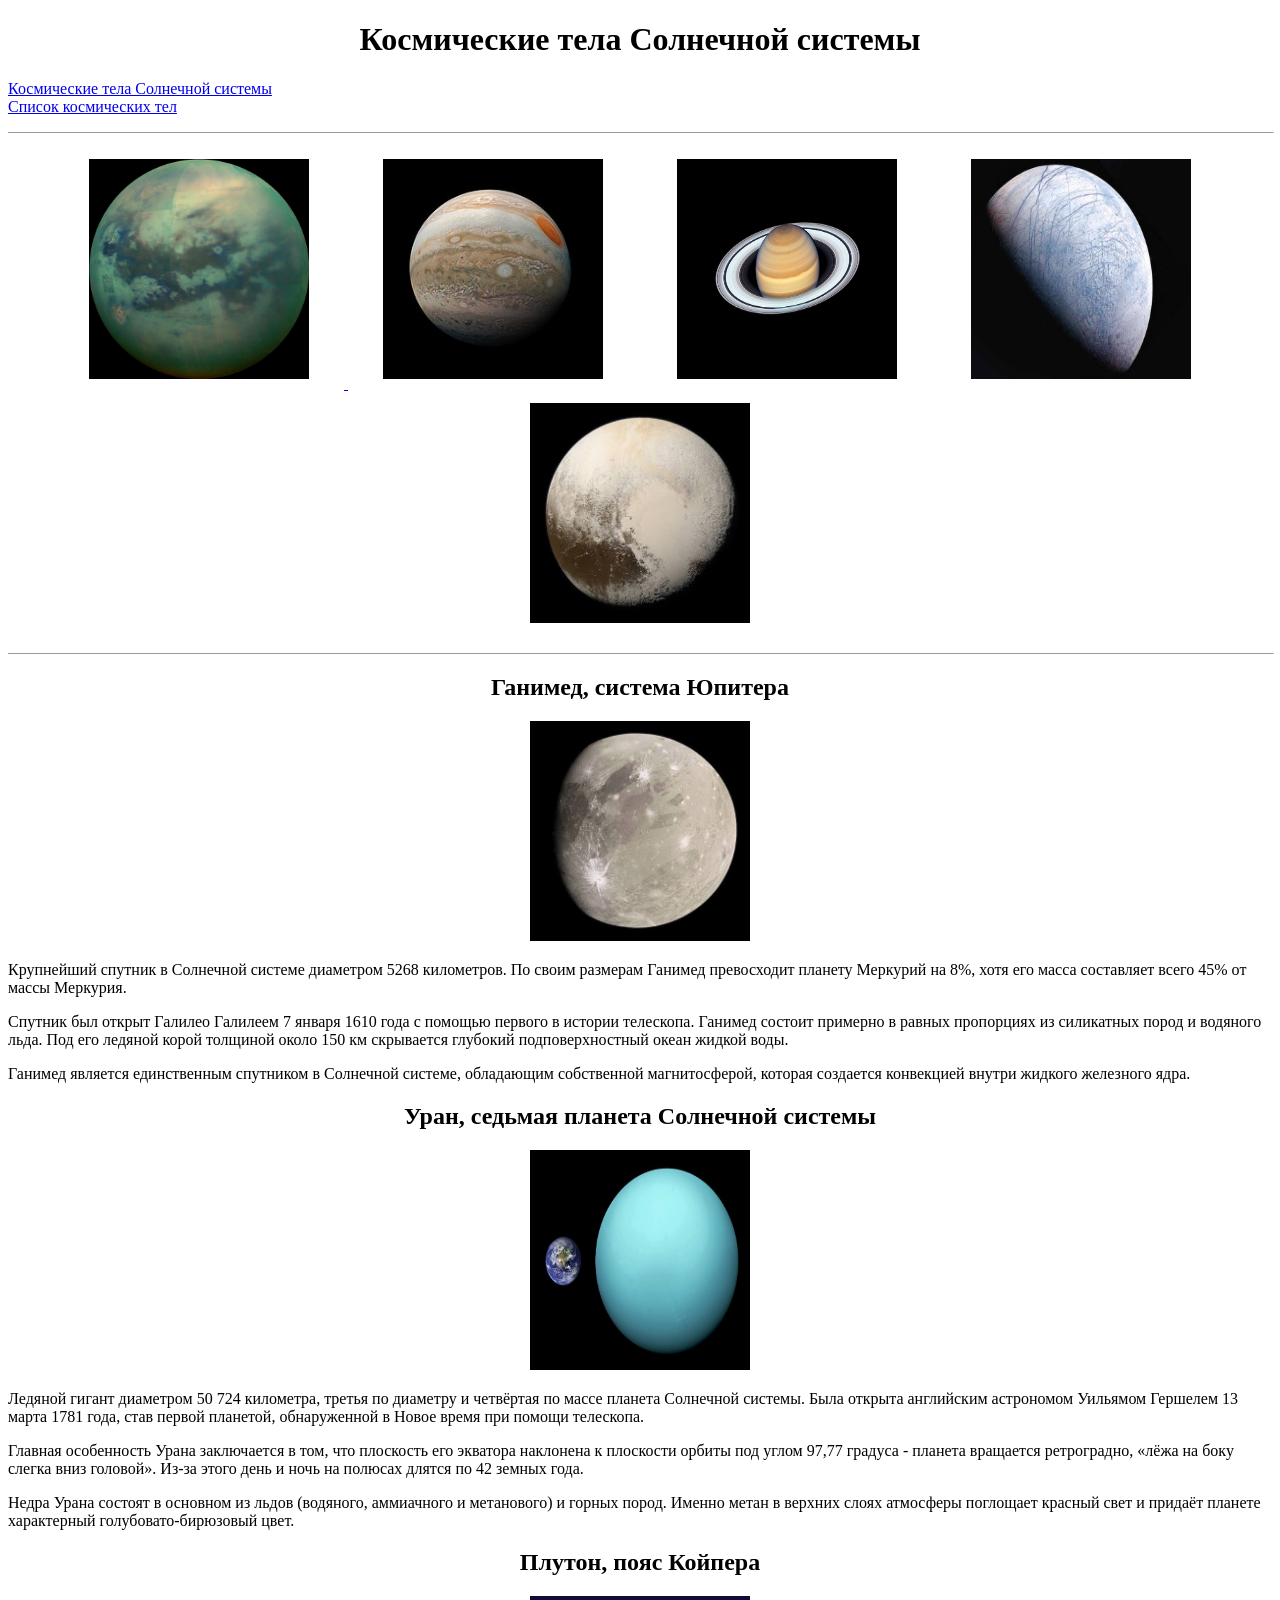
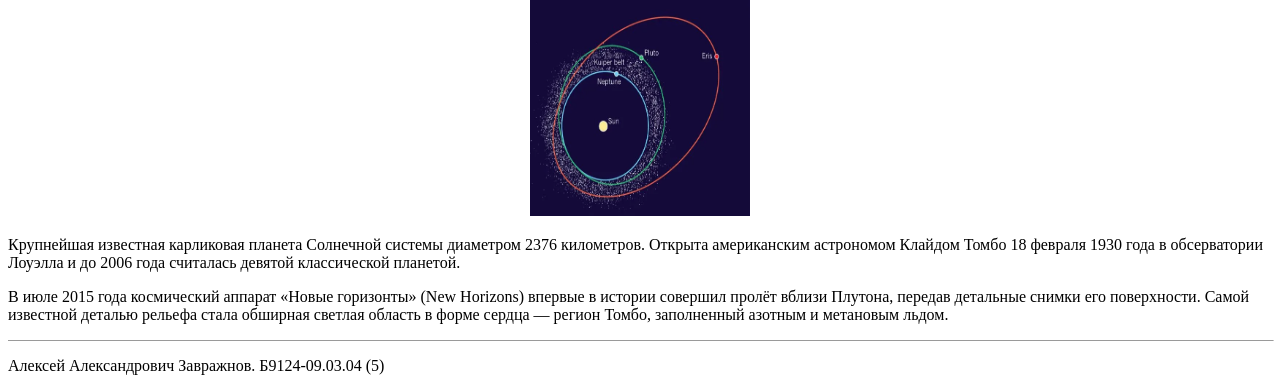
==== index.html @ 20ea4679 "correct mistake" ====
<!DOCTYPE html>
<html lang="ru">
<head>
  <meta charset="UTF-8">
  <title>Главная страница</title>
</head>
<body>

  <header>
    <h1 align="center">Космические тела Солнечной системы</h1>
    <nav>
      <p align="left">
        <a href="index.html">Космические тела Солнечной системы</a><br>
        <a href="table.html">Список космических тел</a>
      </p>
    </nav>
  </header>

  <hr align="center" size="1" width="100%">

  <p align="center">
    <a href="object.html">
      <img src="images/titan.jpg" alt="Титан" width="220" height="220" hspace="35" vspace="10">
    </a>
    <img src="images/jupiter.jpg" alt="Юпитер" width="220" height="220" hspace="35" vspace="10">
    <img src="images/saturn.jpg" alt="Сатурн" width="220" height="220" hspace="35" vspace="10">
    <img src="images/europa.jpg" alt="Европа" width="220" height="220" hspace="35" vspace="10">
    <img src="images/pluto.jpg" alt="Плутон" width="220" height="220" hspace="35" vspace="10">
  </p>

  <hr align="center" size="1" width="100%">

  <h2 align="center">Ганимед, система Юпитера</h2>

  <p align="center">
    <img src="images/ganymede.jpg" alt="Ганимед" width="220" height="220">
  </p>

  <p>
    Крупнейший спутник в Солнечной системе диаметром 5268 километров.
    По своим размерам Ганимед превосходит планету Меркурий на 8%, хотя его масса составляет всего 45% от массы Меркурия.
  </p>

  <p>
    Спутник был открыт Галилео Галилеем 7 января 1610 года с помощью первого в истории телескопа.
    Ганимед состоит примерно в равных пропорциях из силикатных пород и водяного льда.
    Под его ледяной корой толщиной около 150 км скрывается глубокий подповерхностный океан жидкой воды.
  </p>

  <p>
    Ганимед является единственным спутником в Солнечной системе, обладающим собственной магнитосферой,
    которая создается конвекцией внутри жидкого железного ядра.
  </p>

  <h2 align="center">Уран, седьмая планета Солнечной системы</h2>

  <p align="center">
    <img src="images/uranus.jpg" alt="Уран" width="220" height="220">
  </p>

  <p>
    Ледяной гигант диаметром 50 724 километра, третья по диаметру и четвёртая по массе планета Солнечной системы.
    Была открыта английским астрономом Уильямом Гершелем 13 марта 1781 года, став первой планетой,
    обнаруженной в Новое время при помощи телескопа.
  </p>

  <p>
    Главная особенность Урана заключается в том, что плоскость его экватора наклонена к плоскости орбиты под углом 97,77 градуса -
    планета вращается ретроградно, «лёжа на боку слегка вниз головой».
    Из-за этого день и ночь на полюсах длятся по 42 земных года.
  </p>

  <p>
    Недра Урана состоят в основном из льдов (водяного, аммиачного и метанового) и горных пород.
    Именно метан в верхних слоях атмосферы поглощает красный свет и придаёт планете характерный голубовато-бирюзовый цвет.
  </p>

  <h2 align="center">Плутон, пояс Койпера</h2>

  <p align="center">
    <img src="images/pluto_large.jpg" alt="Плутон" width="220" height="220">
  </p>

  <p>
    Крупнейшая известная карликовая планета Солнечной системы диаметром 2376 километров.
    Открыта американским астрономом Клайдом Томбо 18 февраля 1930 года в обсерватории Лоуэлла и до 2006 года считалась
    девятой классической планетой.
  </p>

  <p>
    В июле 2015 года космический аппарат «Новые горизонты» (New Horizons) впервые в истории совершил пролёт вблизи Плутона,
    передав детальные снимки его поверхности.
    Самой известной деталью рельефа стала обширная светлая область в форме сердца — регион Томбо,
    заполненный азотным и метановым льдом.
  </p>

  <hr align="center" size="1" width="100%">

  <footer>
    <p>Алексей Александрович Завражнов. Б9124-09.03.04 (5)</p>
  </footer>

</body>
</html>
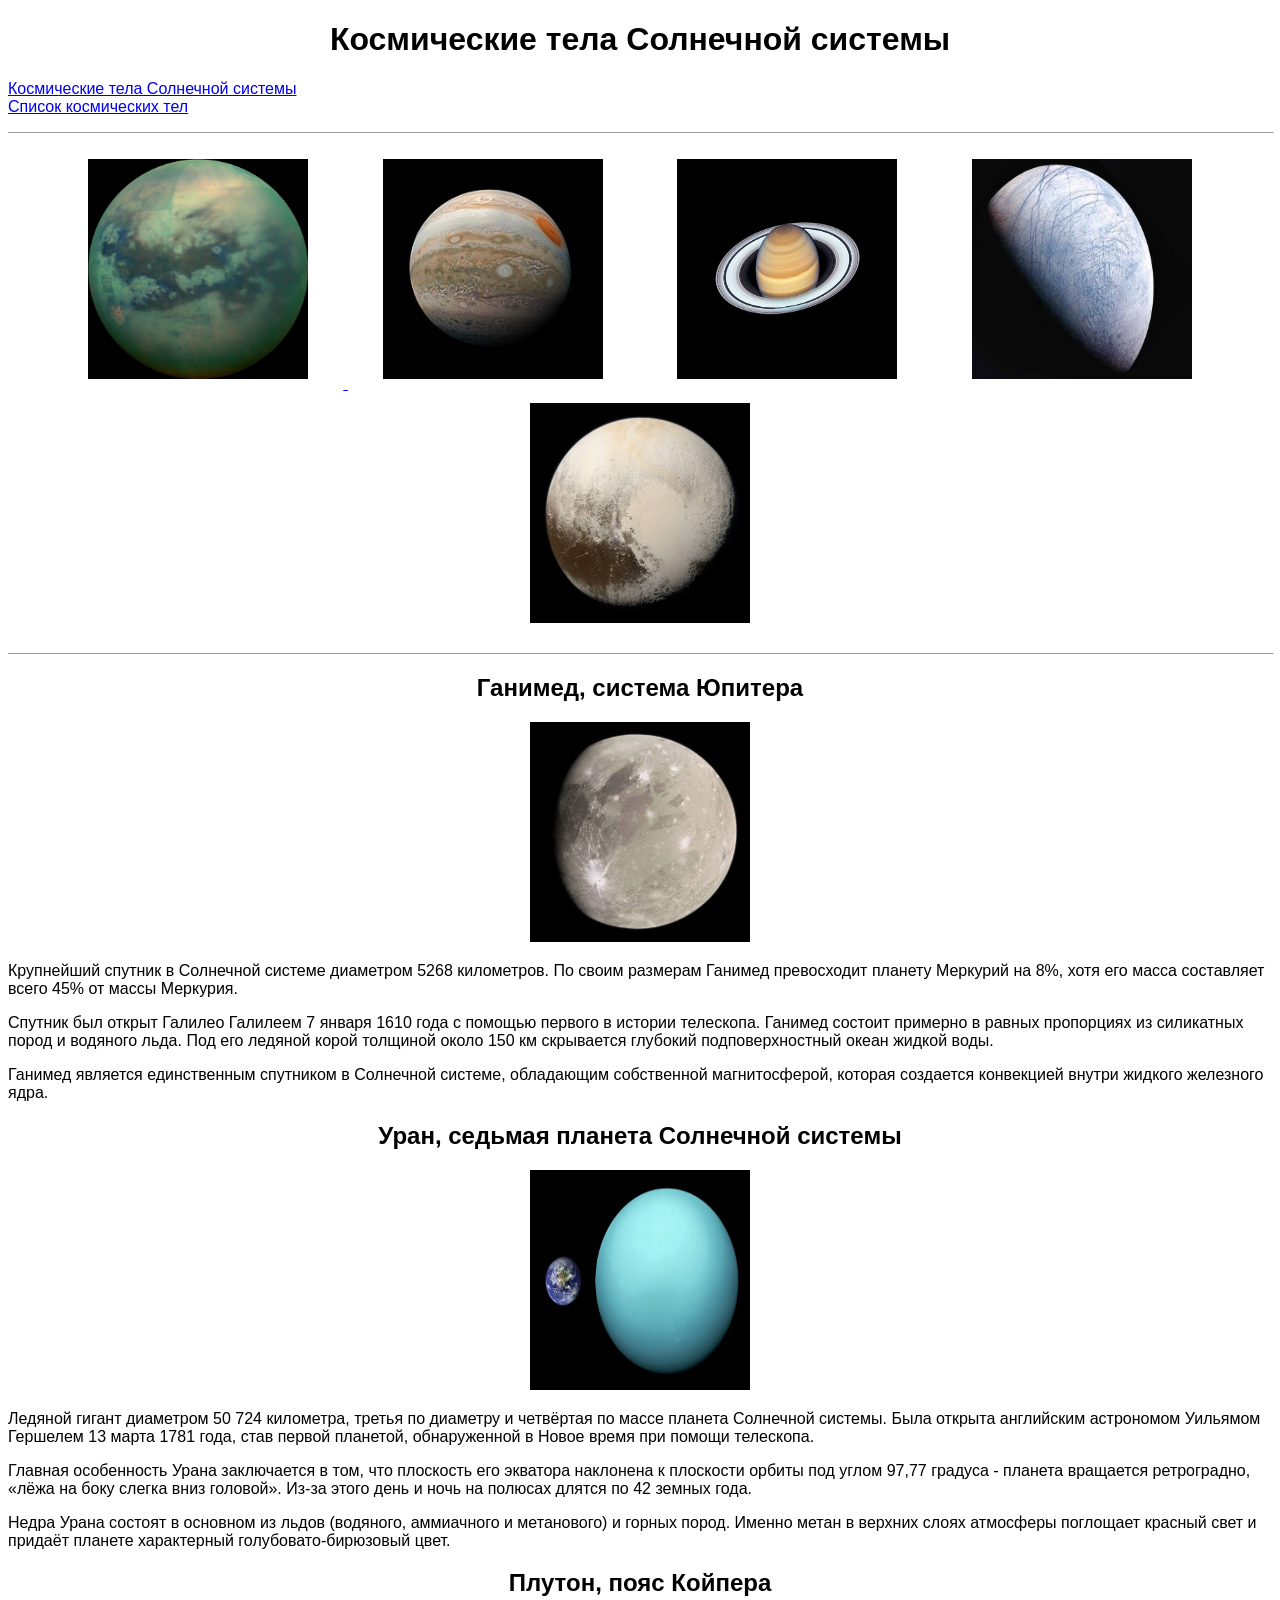
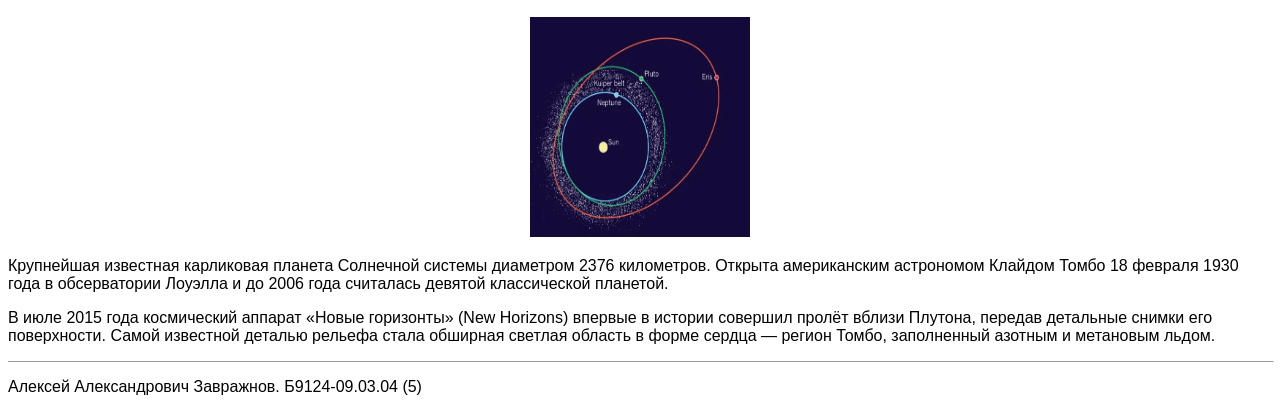
==== commit 39e98984: "connect style.css" ====
--- a/index.html
+++ b/index.html
@@ -2,9 +2,12 @@
 <html lang="ru">
 <head>
   <meta charset="UTF-8">
-  <title>Главная страница</title>
+  <title>Космические тела Солнечной системы</title>
+  <link rel="stylesheet" type="text/css" href="style.css">
 </head>
 <body>
+
+  <div class="page">
 
   <header>
     <h1 align="center">Космические тела Солнечной системы</h1>
@@ -100,5 +103,7 @@
     <p>Алексей Александрович Завражнов. Б9124-09.03.04 (5)</p>
   </footer>
 
+  </div>
+
 </body>
 </html>
--- a/style.css
+++ b/style.css
@@ -0,0 +1,7 @@
+body {
+  font-family: Arial, sans-serif;
+}
+
+.page {
+  margin: auto;
+}
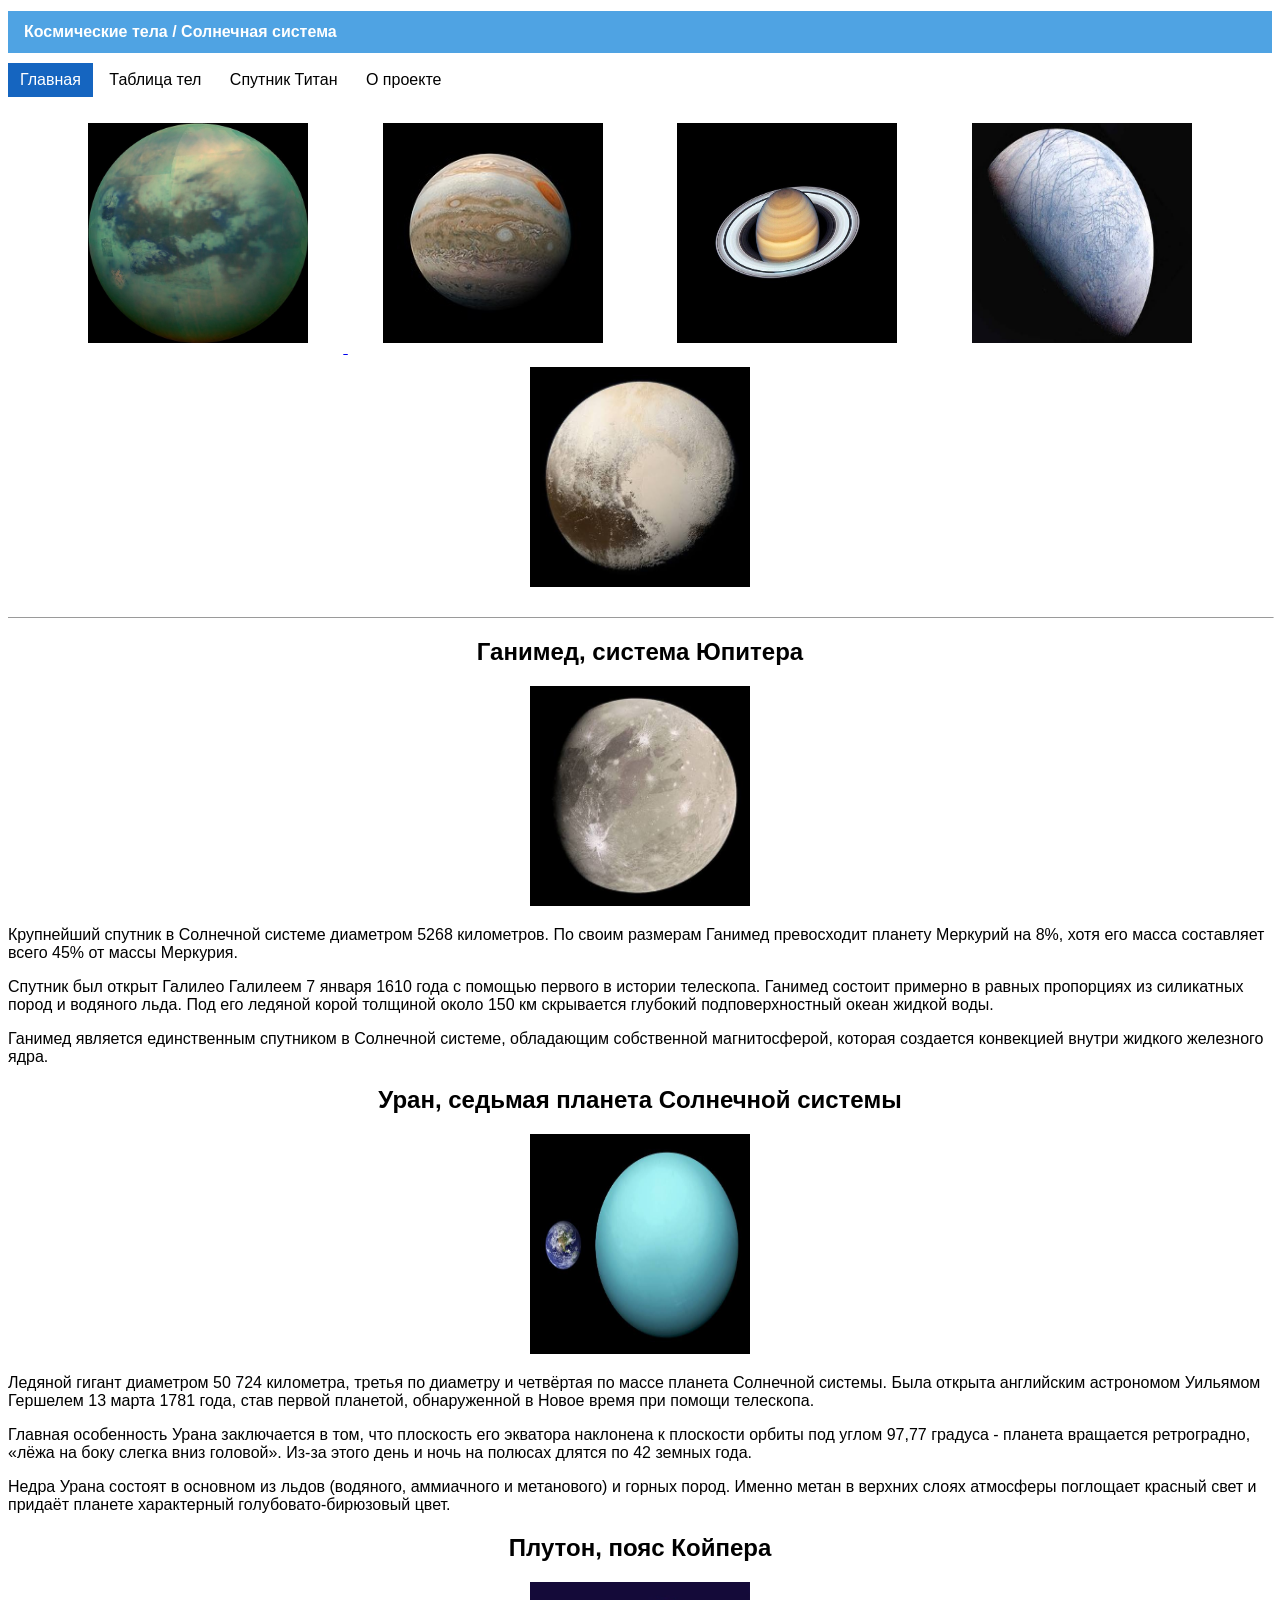
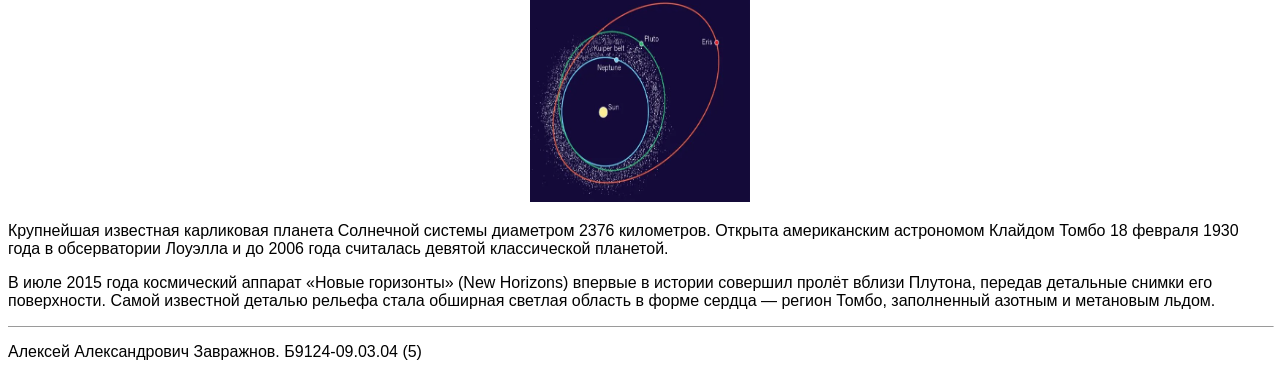
==== commit 6acf5462: "add header, menu" ====
--- a/index.html
+++ b/index.html
@@ -9,17 +9,15 @@
 
   <div class="page">
 
-  <header>
-    <h1 align="center">Космические тела Солнечной системы</h1>
-    <nav>
-      <p align="left">
-        <a href="index.html">Космические тела Солнечной системы</a><br>
-        <a href="table.html">Список космических тел</a>
-      </p>
-    </nav>
-  </header>
-
-  <hr align="center" size="1" width="100%">
+    <header>
+      <h1 class="header-bar">Космические тела / Солнечная система</h1>
+      <nav>
+        <a class="nav-item nav-item-active" href="index.html">Главная</a>
+        <a class="nav-item" href="table.html">Таблица тел</a>
+        <a class="nav-item" href="object.html">Спутник Титан</a>
+        <a class="nav-item" href="#footer">О проекте</a>
+      </nav>
+    </header>
 
   <p align="center">
     <a href="object.html">
--- a/style.css
+++ b/style.css
@@ -5,3 +5,22 @@
 .page {
   margin: auto;
 }
+
+.header-bar {
+  font-size: 16px;
+  background-color: #4fa3e3;
+  color: #ffffff;
+  padding: 12px 16px;
+}
+
+.nav-item {
+  display: inline-block;
+  padding: 8px 12px;
+  color: #000000;
+  text-decoration: none;
+}
+
+.nav-item-active {
+  background-color: #1565c0;
+  color: #ffffff;
+}
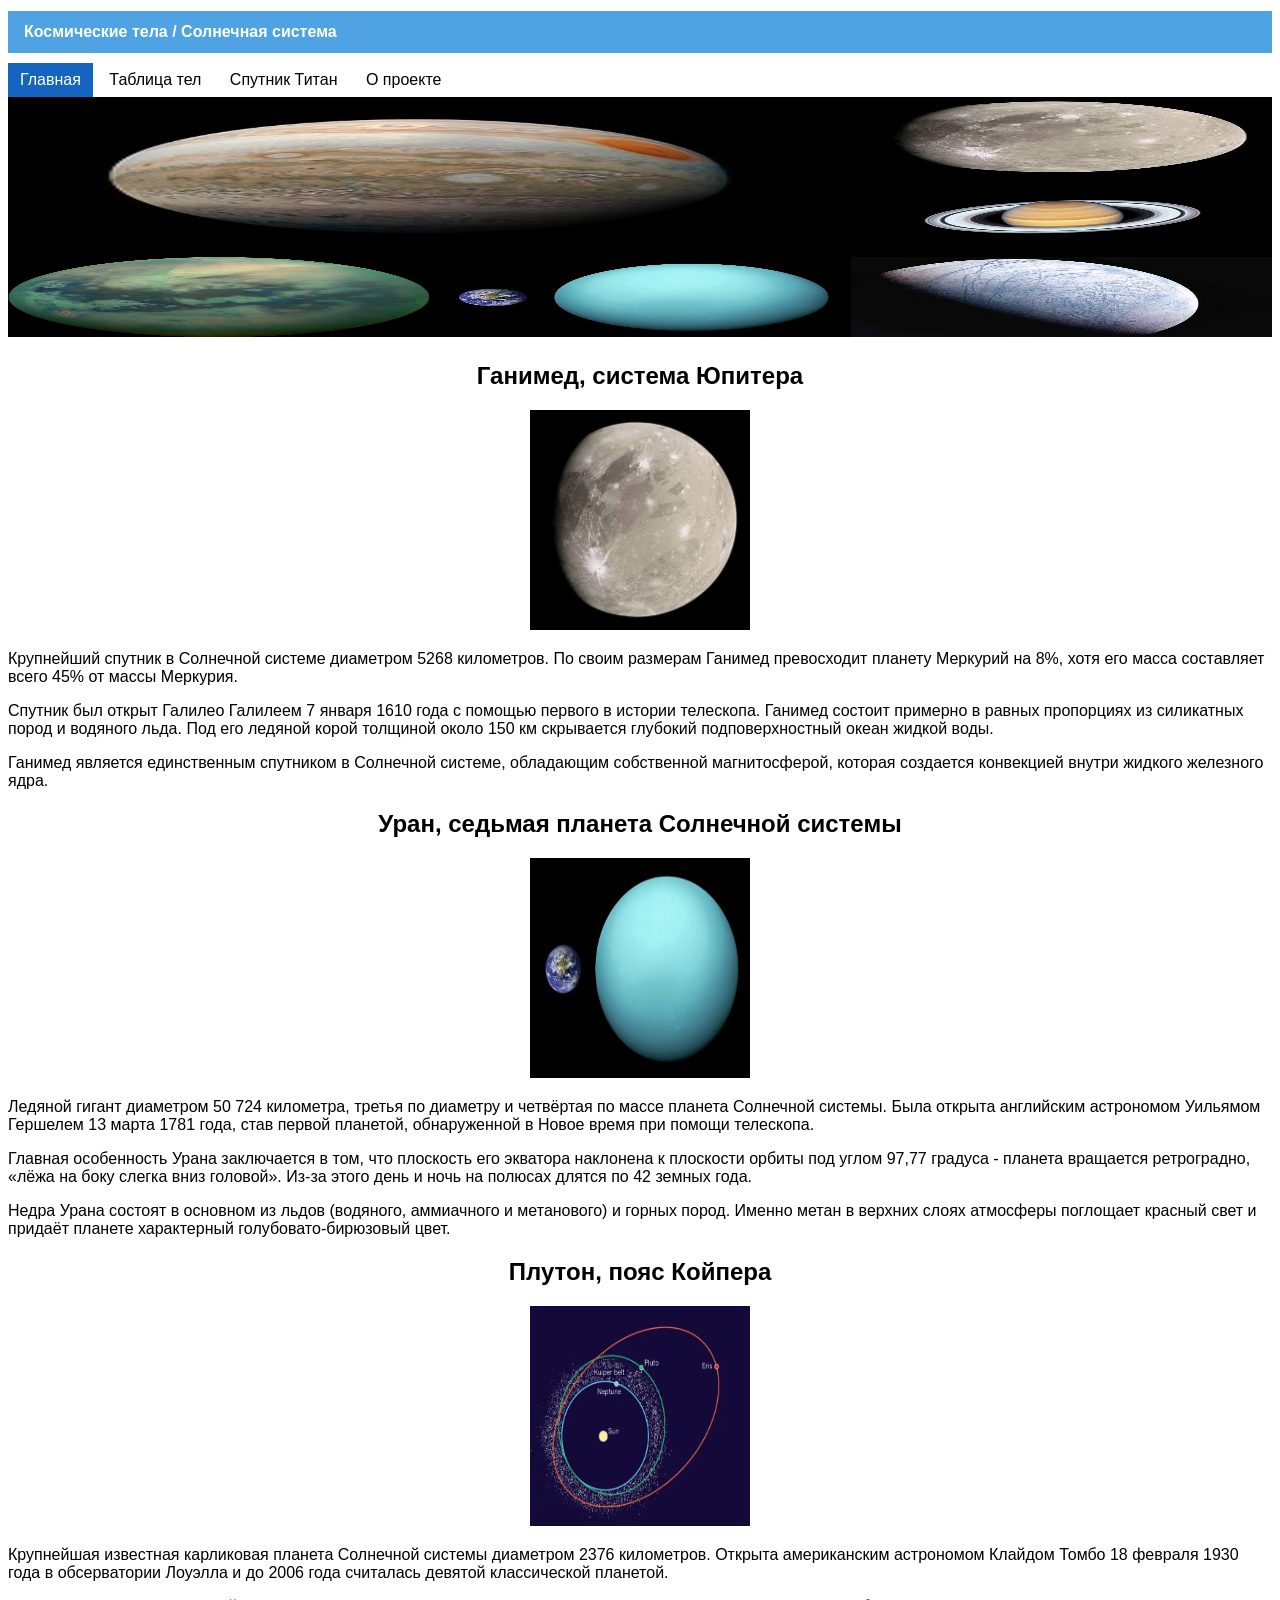
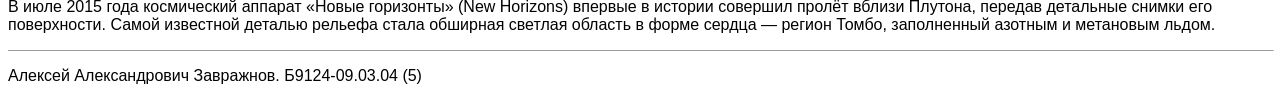
==== commit 30ce0df1: "gallery add" ====
--- a/index.html
+++ b/index.html
@@ -19,17 +19,24 @@
       </nav>
     </header>
 
-  <p align="center">
-    <a href="object.html">
-      <img src="images/titan.jpg" alt="Титан" width="220" height="220" hspace="35" vspace="10">
-    </a>
-    <img src="images/jupiter.jpg" alt="Юпитер" width="220" height="220" hspace="35" vspace="10">
-    <img src="images/saturn.jpg" alt="Сатурн" width="220" height="220" hspace="35" vspace="10">
-    <img src="images/europa.jpg" alt="Европа" width="220" height="220" hspace="35" vspace="10">
-    <img src="images/pluto.jpg" alt="Плутон" width="220" height="220" hspace="35" vspace="10">
-  </p>
-
-  <hr align="center" size="1" width="100%">
+    <div class="gallery">
+      <div class="gallery-left">
+        <img class="gallery-top-img" src="images/jupiter.jpg" alt="Юпитер">
+        <div class="gallery-row">
+          <div class="gallery-half">
+            <img class="gallery-side-img" src="images/titan.jpg" alt="Титан">
+          </div>
+          <div class="gallery-half">
+            <img class="gallery-side-img" src="images/uranus.jpg" alt="Уран">
+          </div>
+        </div>
+      </div>
+      <div class="gallery-right">
+        <img class="gallery-side-img" src="images/ganymede.jpg" alt="Ганимед">
+        <img class="gallery-side-img" src="images/saturn.jpg" alt="Сатурн">
+        <img class="gallery-side-img" src="images/europa.jpg" alt="Европа">
+      </div>
+    </div>
 
   <h2 align="center">Ганимед, система Юпитера</h2>
 
--- a/style.css
+++ b/style.css
@@ -24,3 +24,42 @@
   background-color: #1565c0;
   color: #ffffff;
 }
+
+.gallery {
+  height: 240px;
+  margin-bottom: 25px; 
+}
+
+.gallery-left {
+  float: left;
+  width: 66.666%;
+  height: 100%;
+}
+
+.gallery-right {
+  float: left;
+  width: 33.334%;
+  height: 100%;
+}
+
+.gallery-top-img {
+  display: block;
+  width: 100%;
+  height: 160px;
+}
+
+.gallery-row {
+  height: 80px;
+}
+
+.gallery-half {
+  float: left;
+  width: 50%;
+  height: 100%;
+}
+
+.gallery-side-img {
+  display: block;
+  width: 100%;
+  height: 80px;
+}
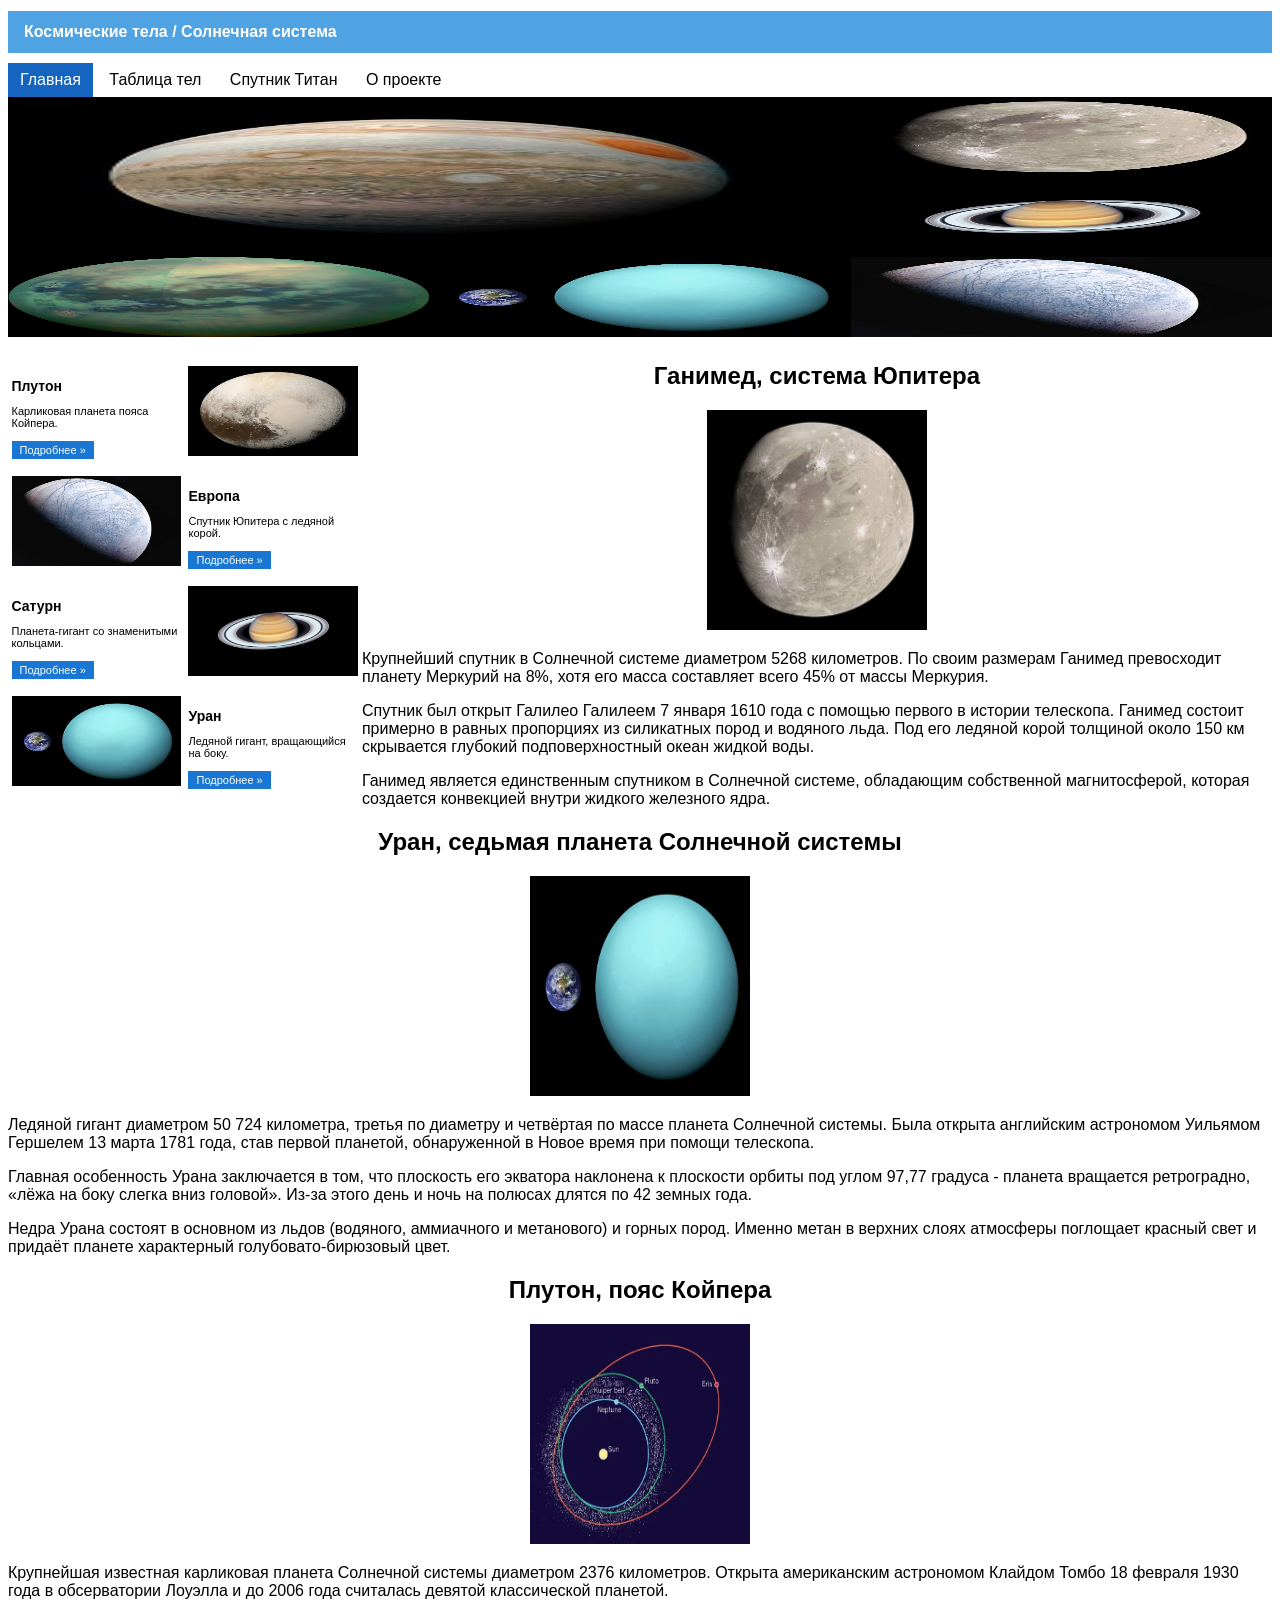
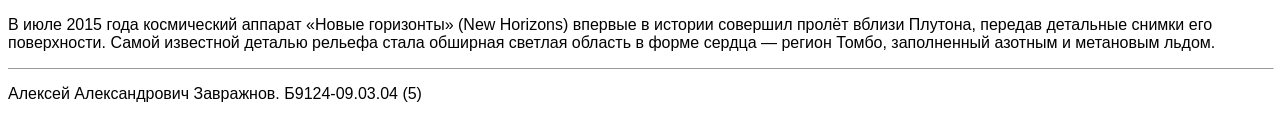
==== commit a6c78721: "add sidebar" ====
--- a/index.html
+++ b/index.html
@@ -36,6 +36,54 @@
         <img class="gallery-side-img" src="images/saturn.jpg" alt="Сатурн">
         <img class="gallery-side-img" src="images/europa.jpg" alt="Европа">
       </div>
+    </div>
+
+    <div class="sidebar">
+
+      <div class="card">
+        <div class="card-half">
+          <h2 class="card-title">Плутон</h2>
+          <p class="card-text">Карликовая планета пояса Койпера.</p>
+          <a class="card-btn" href="object.html">Подробнее &raquo;</a>
+        </div>
+        <div class="card-half">
+          <img class="card-img" src="images/pluto.jpg" alt="Плутон">
+        </div>
+      </div>
+
+      <div class="card">
+        <div class="card-half">
+          <img class="card-img" src="images/europa.jpg" alt="Европа">
+        </div>
+        <div class="card-half">
+          <h2 class="card-title">Европа</h2>
+          <p class="card-text">Спутник Юпитера с ледяной корой.</p>
+          <a class="card-btn" href="object.html">Подробнее &raquo;</a>
+        </div>
+      </div>
+
+      <div class="card">
+        <div class="card-half">
+          <h2 class="card-title">Сатурн</h2>
+          <p class="card-text">Планета-гигант со знаменитыми кольцами.</p>
+          <a class="card-btn" href="object.html">Подробнее &raquo;</a>
+        </div>
+        <div class="card-half">
+          <img class="card-img" src="images/saturn.jpg" alt="Сатурн">
+        </div>
+      </div>
+
+      <div class="card">
+        <div class="card-half">
+          <img class="card-img" src="images/uranus.jpg" alt="Уран">
+        </div>
+        <div class="card-half">
+          <h2 class="card-title">Уран</h2>
+          <p class="card-text">Ледяной гигант, вращающийся на боку.</p>
+          <a class="card-btn" href="object.html">Подробнее &raquo;</a>
+        </div>
+      </div>
+
     </div>
 
   <h2 align="center">Ганимед, система Юпитера</h2>
--- a/style.css
+++ b/style.css
@@ -63,3 +63,46 @@
   width: 100%;
   height: 80px;
 }
+
+.sidebar {
+  float: left;
+  width: 28%;
+}
+
+.main-column {
+  float: right;
+  width: 70%;
+}
+
+.card {
+  height: 95px;
+  margin-bottom: 15px;
+}
+
+.card-half {
+  float: left;
+  width: 48%;
+  margin: 1%;
+}
+
+.card-title {
+  font-size: 14px;
+}
+
+.card-text {
+  font-size: 11px;
+}
+
+.card-btn {
+  display: inline-block;
+  padding: 3px 8px;
+  background-color: #1976d2;
+  color: #ffffff;
+  font-size: 11px;
+  text-decoration: none;
+}
+
+.card-img {
+  width: 100%;
+  height: 90px;
+}
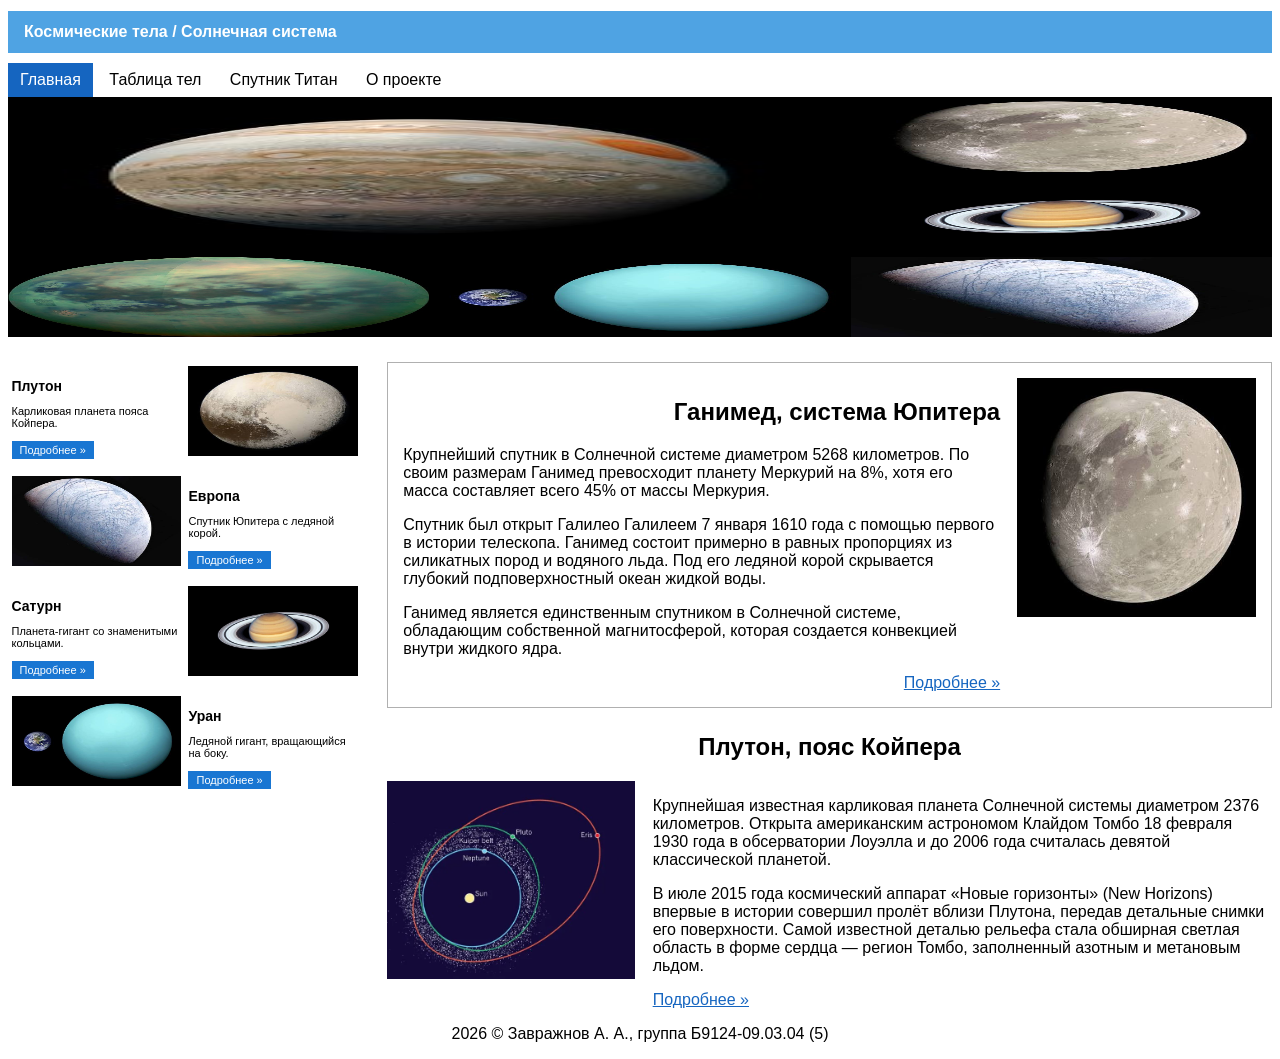
==== commit 0c5dddeb: "add content" ====
--- a/index.html
+++ b/index.html
@@ -86,77 +86,44 @@
 
     </div>
 
-  <h2 align="center">Ганимед, система Юпитера</h2>
+      <div class="main-column">
 
-  <p align="center">
-    <img src="images/ganymede.jpg" alt="Ганимед" width="220" height="220">
-  </p>
+        <div class="article-boxed">
+          <div class="article-col-text">
+            <h2 class="article-title-right">Ганимед, система Юпитера</h2>
+            <p>Крупнейший спутник в Солнечной системе диаметром 5268 километров. По своим размерам Ганимед превосходит планету Меркурий на 8%, хотя его масса составляет всего 45% от массы Меркурия.</p>
+            <p>Спутник был открыт Галилео Галилеем 7 января 1610 года с помощью первого в истории телескопа. Ганимед состоит примерно в равных пропорциях из силикатных пород и водяного льда. Под его ледяной корой скрывается глубокий подповерхностный океан жидкой воды.</p>
+            <p>Ганимед является единственным спутником в Солнечной системе, обладающим собственной магнитосферой, которая создается конвекцией внутри жидкого ядра.</p>
+            <div class="text-right">
+              <a class="link-more" href="object.html">Подробнее &raquo;</a>
+            </div>
+          </div>
+          <div class="article-col-img">
+            <img class="article-img" src="images/ganymede.jpg" alt="Ганимед">
+          </div>
+        </div>
 
-  <p>
-    Крупнейший спутник в Солнечной системе диаметром 5268 километров.
-    По своим размерам Ганимед превосходит планету Меркурий на 8%, хотя его масса составляет всего 45% от массы Меркурия.
-  </p>
+        <div class="article-section">
+          <h2 class="article-title-center">Плутон, пояс Койпера</h2>
+          <div class="section-col-img">
+            <img class="article-img" src="images/pluto_large.jpg" alt="Плутон">
+          </div>
+          <div class="section-col-text">
+            <p>Крупнейшая известная карликовая планета Солнечной системы диаметром 2376 километров. Открыта американским астрономом Клайдом Томбо 18 февраля 1930 года в обсерватории Лоуэлла и до 2006 года считалась девятой классической планетой.</p>
+            <p>В июле 2015 года космический аппарат «Новые горизонты» (New Horizons) впервые в истории совершил пролёт вблизи Плутона, передав детальные снимки его поверхности. Самой известной деталью рельефа стала обширная светлая область в форме сердца — регион Томбо, заполненный азотным и метановым льдом.</p>
+            <div>
+              <a class="link-more" href="table.html">Подробнее &raquo;</a>
+            </div>
+          </div>
+        </div>
 
-  <p>
-    Спутник был открыт Галилео Галилеем 7 января 1610 года с помощью первого в истории телескопа.
-    Ганимед состоит примерно в равных пропорциях из силикатных пород и водяного льда.
-    Под его ледяной корой толщиной около 150 км скрывается глубокий подповерхностный океан жидкой воды.
-  </p>
+      </div>
 
-  <p>
-    Ганимед является единственным спутником в Солнечной системе, обладающим собственной магнитосферой,
-    которая создается конвекцией внутри жидкого железного ядра.
-  </p>
-
-  <h2 align="center">Уран, седьмая планета Солнечной системы</h2>
-
-  <p align="center">
-    <img src="images/uranus.jpg" alt="Уран" width="220" height="220">
-  </p>
-
-  <p>
-    Ледяной гигант диаметром 50 724 километра, третья по диаметру и четвёртая по массе планета Солнечной системы.
-    Была открыта английским астрономом Уильямом Гершелем 13 марта 1781 года, став первой планетой,
-    обнаруженной в Новое время при помощи телескопа.
-  </p>
-
-  <p>
-    Главная особенность Урана заключается в том, что плоскость его экватора наклонена к плоскости орбиты под углом 97,77 градуса -
-    планета вращается ретроградно, «лёжа на боку слегка вниз головой».
-    Из-за этого день и ночь на полюсах длятся по 42 земных года.
-  </p>
-
-  <p>
-    Недра Урана состоят в основном из льдов (водяного, аммиачного и метанового) и горных пород.
-    Именно метан в верхних слоях атмосферы поглощает красный свет и придаёт планете характерный голубовато-бирюзовый цвет.
-  </p>
-
-  <h2 align="center">Плутон, пояс Койпера</h2>
-
-  <p align="center">
-    <img src="images/pluto_large.jpg" alt="Плутон" width="220" height="220">
-  </p>
-
-  <p>
-    Крупнейшая известная карликовая планета Солнечной системы диаметром 2376 километров.
-    Открыта американским астрономом Клайдом Томбо 18 февраля 1930 года в обсерватории Лоуэлла и до 2006 года считалась
-    девятой классической планетой.
-  </p>
-
-  <p>
-    В июле 2015 года космический аппарат «Новые горизонты» (New Horizons) впервые в истории совершил пролёт вблизи Плутона,
-    передав детальные снимки его поверхности.
-    Самой известной деталью рельефа стала обширная светлая область в форме сердца — регион Томбо,
-    заполненный азотным и метановым льдом.
-  </p>
-
-  <hr align="center" size="1" width="100%">
-
-  <footer>
-    <p>Алексей Александрович Завражнов. Б9124-09.03.04 (5)</p>
-  </footer>
+    <footer id="footer" class="page-footer">
+      <p>2026 &copy; Завражнов А. А., группа Б9124-09.03.04 (5)</p>
+    </footer>
 
   </div>
 
 </body>
-</html>+</html>
--- a/style.css
+++ b/style.css
@@ -106,3 +106,60 @@
   width: 100%;
   height: 90px;
 }
+
+.article-boxed {
+  border: 1px solid #b0b0b0;
+  padding: 15px;
+  margin-bottom: 25px;
+  overflow: hidden;
+}
+
+.article-col-text {
+  float: left;
+  width: 70%;
+}
+
+.article-col-img {
+  float: right;
+  width: 28%;
+}
+
+.article-img {
+  width: 100%;
+}
+
+.article-title-right {
+  text-align: right;
+}
+
+.article-title-center {
+  text-align: center;
+}
+
+.article-section {
+  margin-bottom: 20px;
+}
+
+.section-col-img {
+  float: left;
+  width: 28%;
+}
+
+.section-col-text {
+  float: right;
+  width: 70%;
+}
+
+.text-right {
+  text-align: right;
+}
+
+.link-more {
+  color: #1565c0;
+}
+
+.page-footer {
+  float: left;
+  width: 100%;
+  text-align: center;
+}
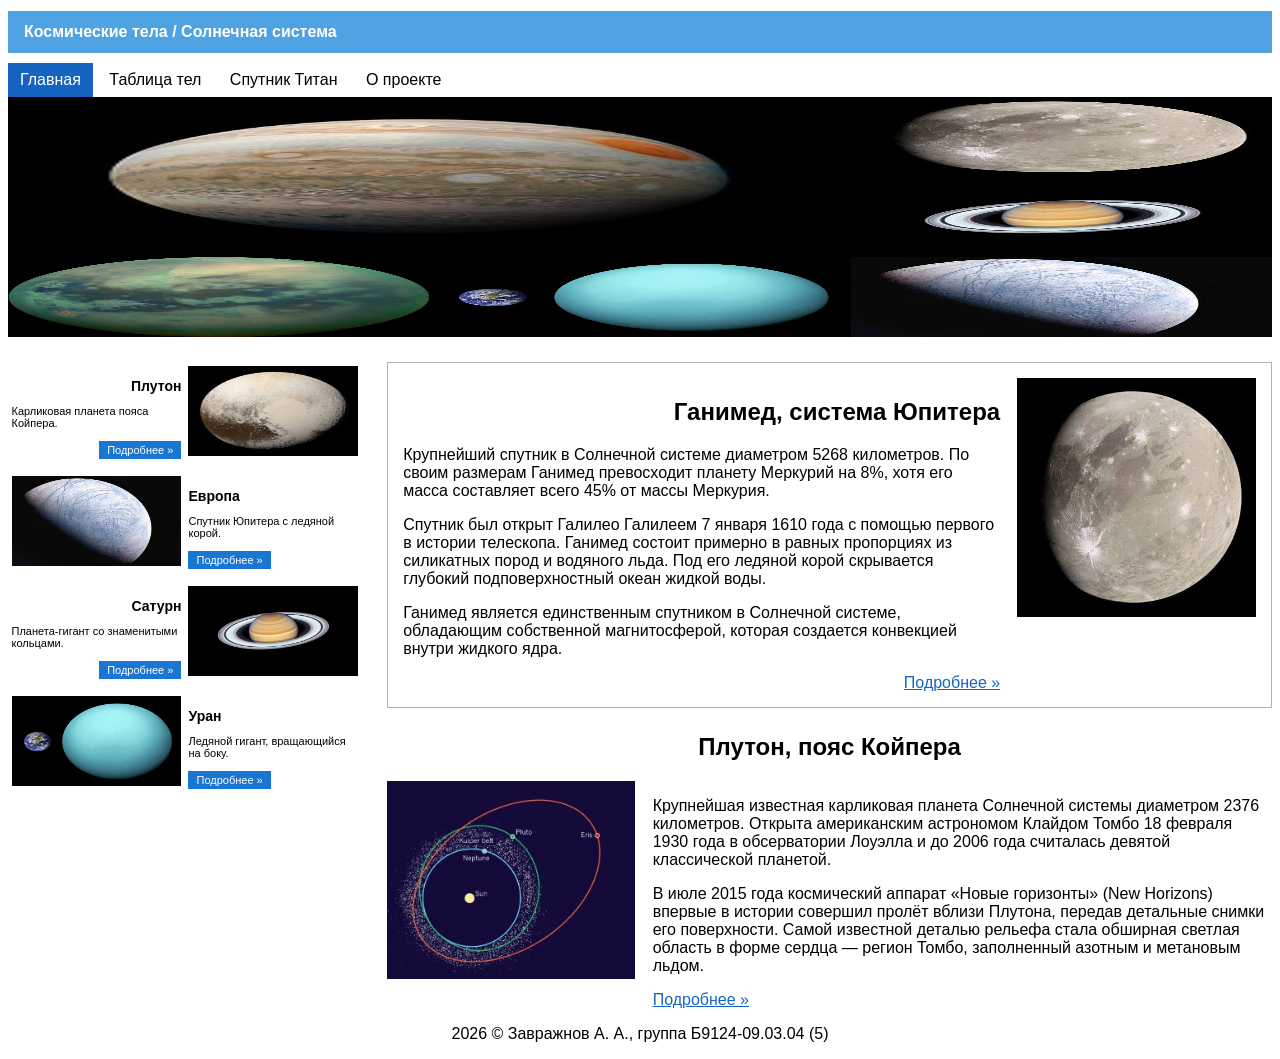
==== commit 246462bc: "correct visual positions" ====
--- a/index.html
+++ b/index.html
@@ -40,51 +40,55 @@
 
     <div class="sidebar">
 
-      <div class="card">
-        <div class="card-half">
-          <h2 class="card-title">Плутон</h2>
-          <p class="card-text">Карликовая планета пояса Койпера.</p>
-          <a class="card-btn" href="object.html">Подробнее &raquo;</a>
+        <div class="card">
+          <div class="card-half">
+            <h2 class="card-title text-right">Плутон</h2>
+            <p class="card-text">Карликовая планета пояса Койпера.</p>
+            <div class="text-right">
+              <a class="card-btn" href="object.html">Подробнее &raquo;</a>
+            </div>
+          </div>
+          <div class="card-half">
+            <img class="card-img" src="images/pluto.jpg" alt="Плутон">
+          </div>
         </div>
-        <div class="card-half">
-          <img class="card-img" src="images/pluto.jpg" alt="Плутон">
+
+        <div class="card">
+          <div class="card-half">
+            <img class="card-img" src="images/europa.jpg" alt="Европа">
+          </div>
+          <div class="card-half">
+            <h2 class="card-title">Европа</h2>
+            <p class="card-text">Спутник Юпитера с ледяной корой.</p>
+            <a class="card-btn" href="object.html">Подробнее &raquo;</a>
+          </div>
         </div>
+
+        <div class="card">
+          <div class="card-half">
+            <h2 class="card-title text-right">Сатурн</h2>
+            <p class="card-text">Планета-гигант со знаменитыми кольцами.</p>
+            <div class="text-right">
+              <a class="card-btn" href="object.html">Подробнее &raquo;</a>
+            </div>
+          </div>
+          <div class="card-half">
+            <img class="card-img" src="images/saturn.jpg" alt="Сатурн">
+          </div>
+        </div>
+
+        <div class="card">
+          <div class="card-half">
+            <img class="card-img" src="images/uranus.jpg" alt="Уран">
+          </div>
+          <div class="card-half">
+            <h2 class="card-title">Уран</h2>
+            <p class="card-text">Ледяной гигант, вращающийся на боку.</p>
+            <a class="card-btn" href="object.html">Подробнее &raquo;</a>
+          </div>
+        </div>
+
       </div>
-
-      <div class="card">
-        <div class="card-half">
-          <img class="card-img" src="images/europa.jpg" alt="Европа">
-        </div>
-        <div class="card-half">
-          <h2 class="card-title">Европа</h2>
-          <p class="card-text">Спутник Юпитера с ледяной корой.</p>
-          <a class="card-btn" href="object.html">Подробнее &raquo;</a>
-        </div>
-      </div>
-
-      <div class="card">
-        <div class="card-half">
-          <h2 class="card-title">Сатурн</h2>
-          <p class="card-text">Планета-гигант со знаменитыми кольцами.</p>
-          <a class="card-btn" href="object.html">Подробнее &raquo;</a>
-        </div>
-        <div class="card-half">
-          <img class="card-img" src="images/saturn.jpg" alt="Сатурн">
-        </div>
-      </div>
-
-      <div class="card">
-        <div class="card-half">
-          <img class="card-img" src="images/uranus.jpg" alt="Уран">
-        </div>
-        <div class="card-half">
-          <h2 class="card-title">Уран</h2>
-          <p class="card-text">Ледяной гигант, вращающийся на боку.</p>
-          <a class="card-btn" href="object.html">Подробнее &raquo;</a>
-        </div>
-      </div>
-
-    </div>
 
       <div class="main-column">
 
